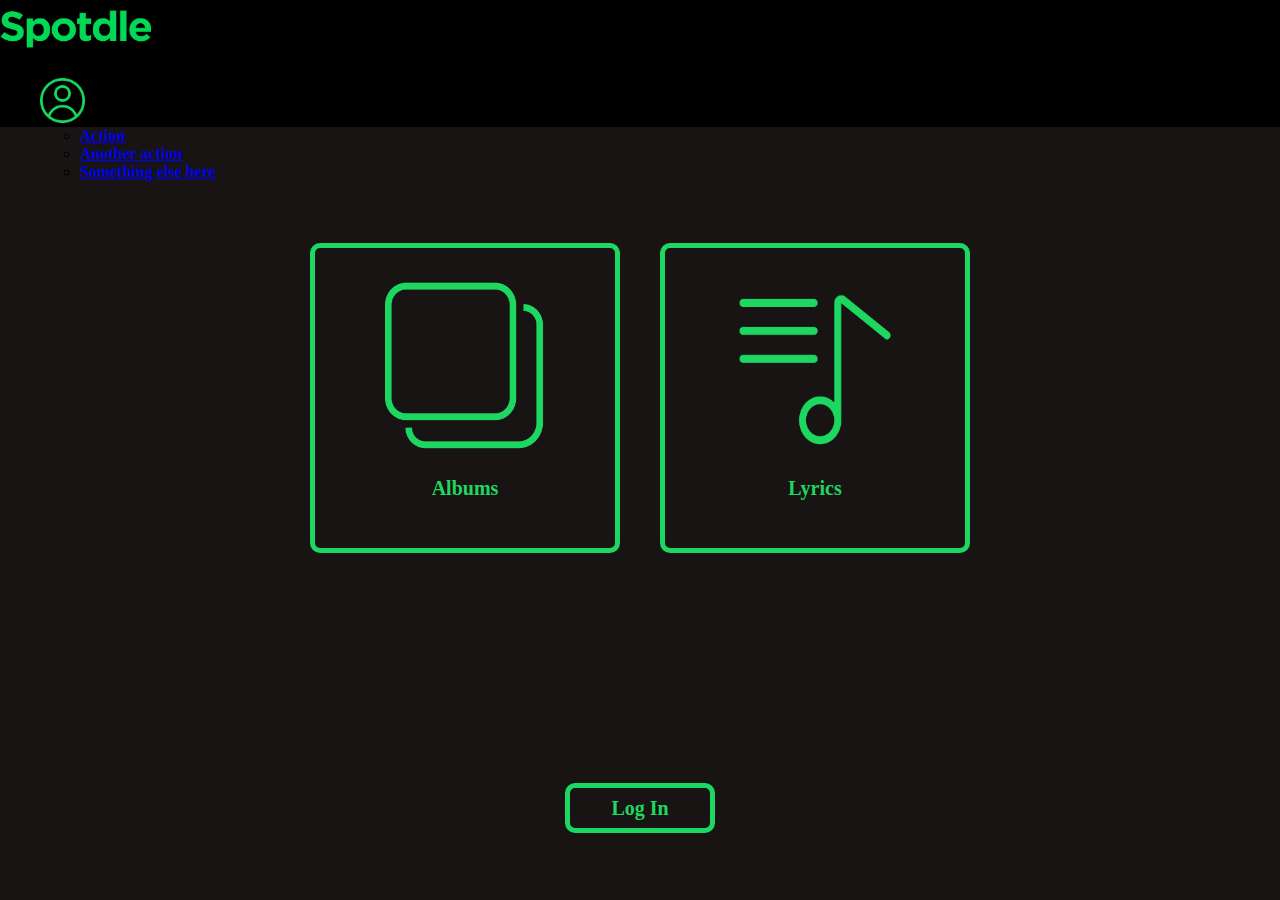
==== bootsMierda/index.html @ e1d66866 "lo cambio en casa" ====
<!DOCTYPE html>
<html lang="en">
<head>
    <meta charset="UTF-8">
    <meta http-equiv="X-UA-Compatible" content="IE=edge">
    <meta name="viewport" content="width=device-width, initial-scale=1.0">
    <link rel="stylesheet" href="/home/style.css">
    <link rel="stylesheet" href="style.css">
    <title>Spotdle | Home</title>
    <script src="/home/index.js"></script>
    <link href="https://cdn.jsdelivr.net/npm/bootstrap@5.2.2/dist/css/bootstrap.min.css" rel="stylesheet" integrity="sha384-Zenh87qX5JnK2Jl0vWa8Ck2rdkQ2Bzep5IDxbcnCeuOxjzrPF/et3URy9Bv1WTRi" crossorigin="anonymous">

</head>
<body>
    <nav class="navbar navbar-expand-lg clase-nav">
        <div class="container-fluid">
          <a class="navbar-brand" href="#"> <img src="/images/logo-texto-spotdle.png" alt="" id="logo"></a>
            <ul class="navbar-nav"> 
              <li class="nav-item dropdown">
                <a class="nav-link dropdown-toggle" href="#" role="button" data-bs-toggle="dropdown" aria-expanded="false">
                   <img src="/images/user.png" alt="" id="user">
                </a>
                <ul class="dropdown-menu menudrop">
                  <li><a class="dropdown-item" href="#">Action</a></li>
                  <li><a class="dropdown-item" href="#">Another action</a></li>
                  <li><a class="dropdown-item" href="#">Something else here</a></li>
                </ul>
              </li>
            </ul>
        </div>
      </nav>
    <div id="content">
        <div class="relleno"></div>
        <div id="album">
            <div class="container" onclick="window.location = '/album_game/album.html'">
                <img src="/images/ALBUM.png" alt="album" class="index" id="image-album">
                <p id="album-desc" class="index description-index">Albums</p>
            </div>
        </div>
        <div id="lyric">
            <div class="container" >
                <img src="/images/LYRIC.png" alt="album" class="index" id="image-lyric">
                <p id="album-desc" class="index description-index">Lyrics</p>
            </div>
        </div>
        <div class="relleno"></div>
    </div>

    <div id="container-button">
        <button id="LogIn" onclick="window.open('http://localhost:3000/redirect')">Log In</button>
    </div>

    <script src="https://cdn.jsdelivr.net/npm/bootstrap@5.2.2/dist/js/bootstrap.bundle.min.js" integrity="sha384-OERcA2EqjJCMA+/3y+gxIOqMEjwtxJY7qPCqsdltbNJuaOe923+mo//f6V8Qbsw3" crossorigin="anonymous"></script>
</body>
</html>
---- home/style.css ----
#content{
    position: absolute;
    top: 27vh;
    width: 100vw;
    display: flex;
    flex-direction: row;
}

#album{
    display: flex;
    align-items: flex-end;
    flex-direction: column;
    width: 50vw;
    padding-right: 20px;
}

#lyric{
    display: flex;
    flex-direction: column;
    width: 50vw;
    padding-left: 20px;
}

.container{
    height: 300px;
    width: 300px;
    right: 0;
    border: 5px solid#1ed760;
    border-radius: 10px;
    align-items: center;
    justify-content: center;
    display: flex;
    flex-direction: column;
}

#image-album{
    height: 180px;
    width: 200px;
}

#image-lyric{
    height: 180px;
    width: 220px;
}

.index{
    color:#1ed760;
    top: 10px;
}

.description-index{
    font-size: 20px;
}

#container-button{
    display: flex;
    width: 100vw;
    top: 87vh;
    position: absolute;
    align-items: center;
    justify-content: center;
}

#LogIn{
    height: 50px;
    width: 150px;
    border: 5px solid#1ed760;
    border-radius: 10px;
    background-color: #191414;
    font-size: 20px;
    font-family: Spotify;
    color: #1ed760;
    font-weight: bold;
}

#LogIn:hover{
    background-color: #1ed760;
    color: white;
}

@media screen and (max-width: 700px) {
    #content{
        flex-direction: column;
        align-items: center;
        justify-content: center;
    }

    #lyric{
        margin-top: 10vh;
        align-items: center;
        justify-content: center;
        padding-left: 0px;
        width: 100vw;
    }

    #album{
        align-items: center;
        justify-content: center;
        padding-right: 0px;
        width: 100vw;
    }

    .container{
        height: 270px;
        width: 270px;
        border-radius: 15px;
    }

    #image-album{
        height: 150px;
        width: 170px;
    }
    
    #image-lyric{
        height: 150px;
        width: 190px;
    }
    
}

@media screen and (max-height: 1000px) and (min-height: 801px) and (max-width: 700px){
    #content{
        top: 15vh;
    }
    #container-button{
        align-items: center;
        top: 95vh;
    }
}

@media screen and (max-height: 800px) and (max-width: 700px) {
    #content{
        top: 20vh;
    }

    #container-button{
        top: 115vh;
    }
}

@media screen and (max-width: 400px) and (max-height: 700px){

    #container-button{
        top: 105vh;
    }
    .container{
        height: 220px;
        width: 220px;
        border-radius: 15px;
    }

    #image-album{
        height: 130px;
        width: 150px;
    }
    
    #image-lyric{
        height: 130px;
        width: 170px;
    }
    
}
---- bootsMierda/style.css ----
@font-face {
    font-family: Spotify;
    src: url(Spotify-Font/GothamLight.ttf);
}

body, html{
    background-color: #191414 !important;
    padding: 0;
    margin: 0;
    height: 100%;
    width: 100%;
    font-family: Spotify;
    font-weight: 700;
}

#user{
    height: 45px;
    width: 45px;
}

#logo{
    height: 58.3px;
    width: 150.5px;
}

.clase-nav{
    background-color: black;
}

#ranking-nav{
    color: #1ed760;
}

.menudrop{
    position: absolute !important;
}

.menudrop[data-bs-popper] {
    top: 100%;
    left: auto !important;
    right: 0rem;
}

.dropdown-toggle::after {
    border: 0px !important;
    margin: 0px !important;
    display: none !important;
}

.relleno{
    padding: 12%;
}

.container{
    align-items: center;
    justify-content: center;
}
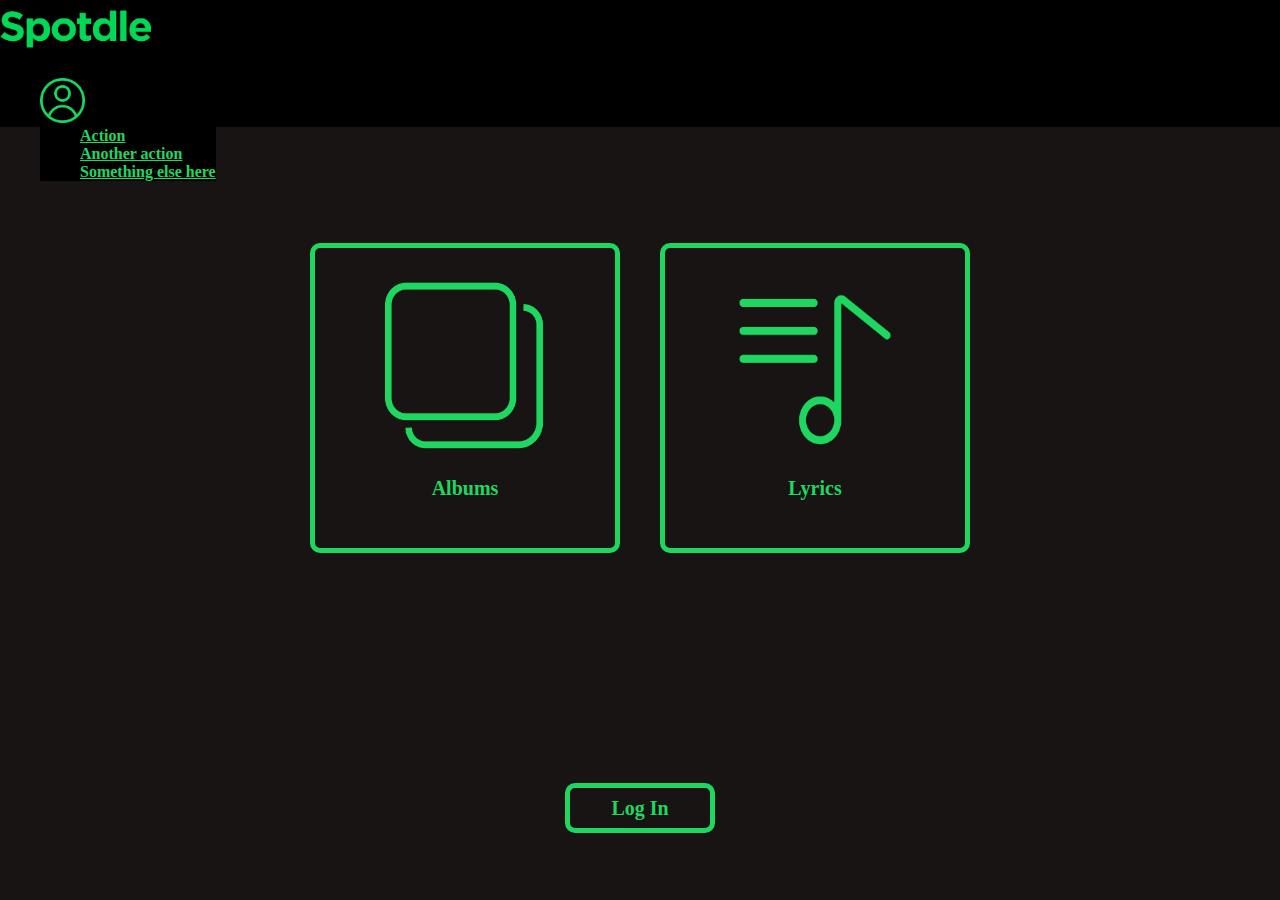
==== commit 10968ddf: "lol" ====
--- a/bootsMierda/index.html
+++ b/bootsMierda/index.html
@@ -21,9 +21,9 @@
                    <img src="/images/user.png" alt="" id="user">
                 </a>
                 <ul class="dropdown-menu menudrop">
-                  <li><a class="dropdown-item" href="#">Action</a></li>
-                  <li><a class="dropdown-item" href="#">Another action</a></li>
-                  <li><a class="dropdown-item" href="#">Something else here</a></li>
+                  <li><a class="dropdown-item item-dropi" href="#">Action</a></li>
+                  <li><a class="dropdown-item item-dropi" href="#">Another action</a></li>
+                  <li><a class="dropdown-item item-dropi" href="#">Something else here</a></li>
                 </ul>
               </li>
             </ul>
--- a/bootsMierda/style.css
+++ b/bootsMierda/style.css
@@ -33,6 +33,16 @@
 
 .menudrop{
     position: absolute !important;
+    background-color: black !important;
+    font-family: Spotify;
+}
+
+.item-dropi{
+    color: #1ed760 !important;
+}
+
+.item-dropi:hover{
+    background-color: black !important;
 }
 
 .menudrop[data-bs-popper] {
